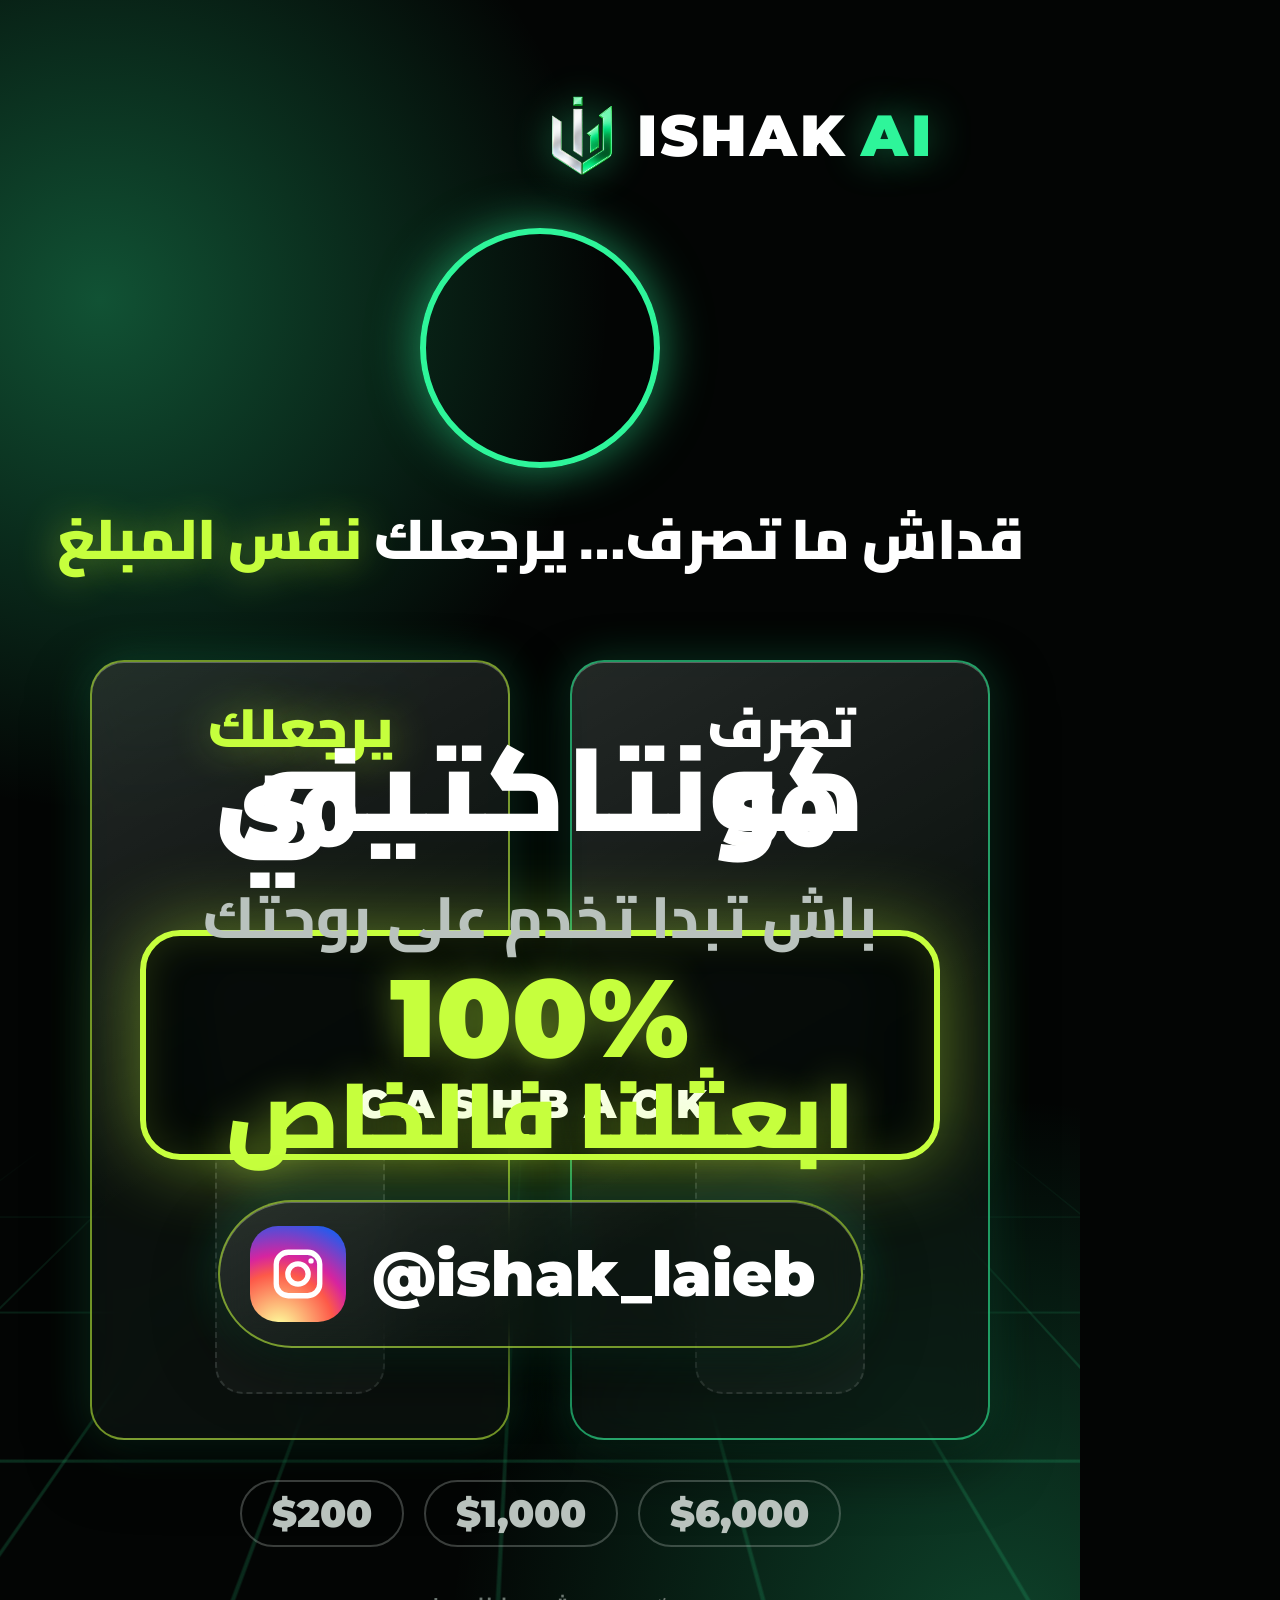
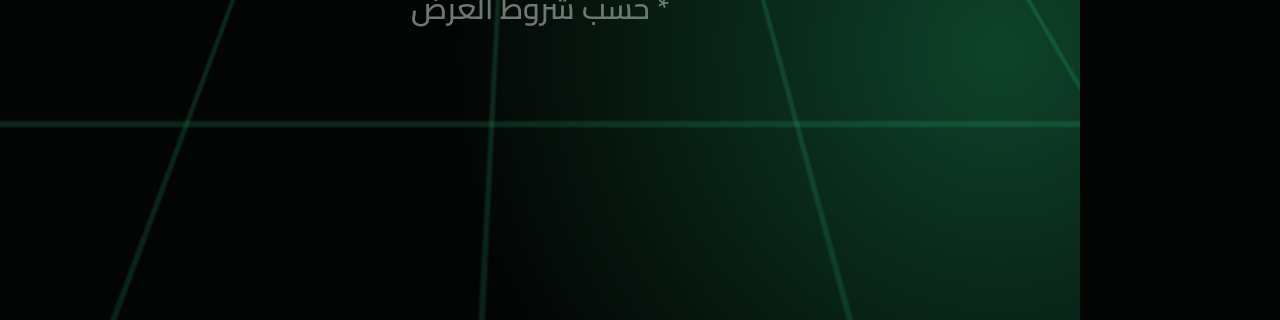
==== jobs/ishak-ai/2026-10-12_cashback-6000/hf/index.html @ b11f8b8c "Add Ishak AI cashback-6000 motion ad v1 (export, composition, cue sheet, v2 asset prompts) Co-Author" ====
<!doctype html>
<html lang="ar">
<head>
<meta charset="utf-8">
<title>Ishak AI · Cashback 6000</title>
<link rel="stylesheet" href="fonts/local.css">
<style>
:root{--ink:#030504;--mint:#2EF59A;--lime:#C6FF3D;--white:#FFFFFF;--silver:#B9C2BD;--dim:#6D7872;
  --limeGlow:0 0 40px rgba(198,255,61,.45);--mintGlow:0 0 40px rgba(46,245,154,.45)}
*{margin:0;padding:0;box-sizing:border-box}
html,body{width:1080px;height:1920px;background:var(--ink);overflow:hidden}
body{font-family:'Cairo',sans-serif;color:var(--white);-webkit-font-smoothing:antialiased}
.abs{position:absolute}
#stage{position:relative;width:1080px;height:1920px;overflow:hidden;background:var(--ink)}
.layer{position:absolute;inset:0}
.en{font-family:'Montserrat',sans-serif;direction:ltr}
.lime{color:var(--lime);text-shadow:var(--limeGlow)}
.mint{color:var(--mint)}

/* camera + grade */
#cam{position:absolute;inset:0;transform-origin:50% 38%;will-change:transform}
#vid{position:absolute;inset:0;width:1080px;height:1920px;object-fit:cover;filter:contrast(1.08) saturate(.9) brightness(.9)}
#tint{background:linear-gradient(180deg,#0b4a2c 0%,#06301d 55%,#031a10 100%);mix-blend-mode:soft-light;opacity:.8}
#tint2{background:#0f6b40;mix-blend-mode:color;opacity:.07}
#vig{background:radial-gradient(ellipse 78% 62% at 50% 40%,rgba(3,5,4,0) 40%,rgba(3,5,4,.55) 75%,rgba(3,5,4,.92) 100%)}
#env{background:radial-gradient(circle at 0% 100%,rgba(46,245,154,.32),rgba(46,245,154,0) 42%),radial-gradient(circle at 100% 92%,rgba(46,245,154,.22),rgba(46,245,154,0) 38%);mix-blend-mode:screen}
#topband{background:linear-gradient(180deg,rgba(3,5,4,.95) 0,rgba(3,5,4,.7) 170px,rgba(3,5,4,0) 400px)}
#botband{background:linear-gradient(0deg,rgba(3,5,4,.9) 0,rgba(3,5,4,.6) 420px,rgba(3,5,4,0) 900px)}
#darken{background:var(--ink);opacity:0}

/* glass */
.glass{background:linear-gradient(150deg,rgba(255,255,255,.13),rgba(255,255,255,.03) 55%),rgba(3,12,8,.62);
  border:2px solid rgba(198,255,61,.55);border-radius:34px;backdrop-filter:blur(18px) saturate(1.2);
  box-shadow:0 24px 60px rgba(0,0,0,.55),inset 0 1px 0 rgba(255,255,255,.28),0 0 46px rgba(46,245,154,.22)}
.glass.mintrim{border-color:rgba(46,245,154,.6)}

/* header lockup */
#hdr{position:absolute;left:540px;top:96px;transform-origin:50% 0;display:flex;align-items:center;gap:18px;direction:ltr}
#hdr img{height:80px;display:block;filter:drop-shadow(0 0 18px rgba(46,245,154,.45))}
.wm{font-family:'Montserrat';font-weight:900;font-size:58px;letter-spacing:.045em;line-height:1;white-space:nowrap}
.wm .ai{margin-left:.26em;color:var(--mint);text-shadow:var(--mintGlow)}
#bloom{width:1100px;height:1100px;left:-10px;top:-120px;background:radial-gradient(circle,rgba(46,245,154,.55),rgba(46,245,154,.12) 35%,rgba(46,245,154,0) 62%);opacity:0;mix-blend-mode:screen}

/* captions */
#caps{position:absolute;left:60px;right:60px;top:1470px;height:180px;direction:rtl;text-align:center}
.chunk{position:absolute;inset:0;display:flex;justify-content:center;align-items:center;flex-wrap:wrap;gap:0 22px}
.w{display:inline-block;font-weight:900;font-size:80px;line-height:1.15;color:#fff;
  text-shadow:0 4px 0 rgba(0,0,0,.35),0 0 30px rgba(0,0,0,.7)}
.w.k{color:var(--lime);text-shadow:0 4px 0 rgba(0,0,0,.35),var(--limeGlow)}

/* hook */
#hook{left:0;right:0;top:1090px;text-align:center}
#hookNum{font-family:'Montserrat';font-weight:900;font-size:230px;line-height:1;color:var(--lime);letter-spacing:-.02em;
  text-shadow:0 0 60px rgba(198,255,61,.5),0 10px 0 rgba(0,0,0,.35);direction:ltr;display:inline-block}
#hookLine{height:10px;width:640px;margin:14px auto 0;border-radius:6px;background:linear-gradient(90deg,rgba(198,255,61,0),var(--lime),rgba(198,255,61,0));box-shadow:var(--limeGlow);transform-origin:50% 50%}
#hookTag{margin-top:20px;font-family:'Montserrat';font-weight:800;font-size:40px;letter-spacing:.32em;color:var(--silver);direction:ltr}
#hookTag b{color:#fff;font-weight:900}

/* S2 account card */
#acct{left:90px;width:900px;top:1120px;height:300px;direction:rtl;display:flex;align-items:center;gap:34px;padding:0 44px}
.ico{width:150px;height:150px;flex:none;border-radius:36px;display:grid;place-items:center;
  background:radial-gradient(circle at 30% 25%,rgba(46,245,154,.5),rgba(46,245,154,.08) 70%),rgba(3,20,12,.8);
  border:2px solid rgba(46,245,154,.7);box-shadow:0 0 40px rgba(46,245,154,.35),inset 0 1px 0 rgba(255,255,255,.3)}
.ico svg{width:84px;height:84px}
#acct .t1{font-weight:900;font-size:58px;line-height:1.1;display:flex;align-items:center;gap:16px}
#acct .t1 .en{font-weight:900;font-size:52px}
.ver{width:52px;height:52px;border-radius:50%;background:var(--mint);display:grid;place-items:center;box-shadow:var(--mintGlow)}
.chips{display:flex;gap:14px;margin-top:22px}
.chip{font-weight:800;font-size:36px;padding:6px 26px;border-radius:999px;border:2px solid rgba(185,194,189,.45);background:rgba(255,255,255,.06);color:#fff;white-space:nowrap}
.chip.on{border-color:var(--lime);color:var(--lime);box-shadow:0 0 26px rgba(198,255,61,.35);background:rgba(198,255,61,.08)}
.chip .en{font-weight:800;font-size:32px}

/* S3 full scene */
#s3{background:var(--ink);overflow:hidden}
#s3 .bl1{width:1200px;height:1200px;left:-500px;top:-300px;background:radial-gradient(circle,rgba(46,245,154,.32),rgba(46,245,154,0) 60%)}
#s3 .bl2{width:1300px;height:1300px;left:350px;top:1000px;background:radial-gradient(circle,rgba(46,245,154,.26),rgba(46,245,154,0) 60%)}
#grid{left:-200px;right:-200px;top:1150px;height:1400px;transform:perspective(700px) rotateX(62deg);transform-origin:50% 0;
  background-image:linear-gradient(rgba(46,245,154,.16) 2px,transparent 2px),linear-gradient(90deg,rgba(46,245,154,.16) 2px,transparent 2px);background-size:120px 120px;
  -webkit-mask-image:linear-gradient(180deg,rgba(0,0,0,.0),#000 25%,rgba(0,0,0,0) 85%)}
#pip{left:420px;top:228px;width:240px;height:240px;border-radius:50%;overflow:hidden;border:6px solid var(--mint);box-shadow:0 0 50px rgba(46,245,154,.55)}
#pip img{position:absolute;width:454px;height:807px;left:-107px;top:-174px;filter:contrast(1.08) saturate(.85) brightness(.92)}
#s3title{left:0;right:0;top:505px;text-align:center;font-weight:900;font-size:56px;white-space:nowrap;direction:rtl;line-height:1.2}
.panel{top:660px;width:420px;height:780px;padding-top:34px;text-align:center;direction:rtl}
#pSpend{left:570px}#pBack{left:90px}
.panel .lab{font-weight:900;font-size:54px;line-height:1.2}
.panel .num{font-family:'Montserrat';font-weight:900;font-size:86px;line-height:1.15;direction:ltr;margin-top:6px}
.barwrap{position:absolute;left:50%;bottom:44px;width:170px;height:420px;margin-left:-85px;border-radius:28px;background:rgba(255,255,255,.04);border:2px dashed rgba(185,194,189,.18)}
.bar{position:absolute;left:0;right:0;bottom:0;border-radius:26px}
#bSpend{background:linear-gradient(0deg,#6f7a74,#e8eeea);box-shadow:0 0 30px rgba(255,255,255,.18)}
#bBack{background:linear-gradient(0deg,#16b874,var(--mint) 45%,var(--lime));box-shadow:0 0 50px rgba(46,245,154,.6)}
#eq{left:485px;top:990px;width:110px;height:110px;border-radius:50%;display:grid;place-items:center;font-family:'Montserrat';font-weight:900;font-size:70px;color:var(--lime);text-shadow:var(--limeGlow);padding-bottom:8px}
#steps{left:0;right:0;top:1480px;display:flex;justify-content:center;gap:20px;direction:ltr}
.st{font-family:'Montserrat';font-weight:800;font-size:38px;padding:8px 30px;border-radius:999px;border:2px solid rgba(185,194,189,.3);color:var(--silver)}
.st.done{border-color:rgba(46,245,154,.6);color:var(--mint)}
.st.on{border-color:var(--lime);color:var(--lime);box-shadow:0 0 26px rgba(198,255,61,.35)}
#fine{left:0;right:0;top:1580px;text-align:center;color:var(--dim);font-weight:600;font-size:30px;direction:rtl}
#stamp{left:140px;width:800px;top:930px;height:230px;border-radius:40px;display:grid;place-items:center;border:6px solid var(--lime);
  background:rgba(3,8,5,.82);box-shadow:0 0 80px rgba(198,255,61,.45),inset 0 0 40px rgba(198,255,61,.15);backdrop-filter:blur(10px)}
#stamp .a{font-family:'Montserrat';font-weight:900;font-size:110px;line-height:1;color:var(--lime);text-shadow:var(--limeGlow);direction:ltr}
#stamp .b{font-family:'Montserrat';font-weight:800;font-size:40px;letter-spacing:.38em;color:#fff;margin-top:6px;direction:ltr}

/* S4 card + timer */
#c3d{left:0;right:0;top:1000px;height:470px;perspective:1500px}
#vcard{position:absolute;left:240px;top:40px;width:600px;height:378px;border-radius:32px;transform-style:preserve-3d;overflow:hidden;
  background:radial-gradient(circle at 85% 10%,rgba(46,245,154,.55),rgba(46,245,154,0) 45%),linear-gradient(135deg,#0d2a1c 0%,#06120c 55%,#0a1f15 100%);
  border:2px solid rgba(46,245,154,.75);box-shadow:0 40px 80px rgba(0,0,0,.6),0 0 60px rgba(46,245,154,.35)}
#vcard .sheen{position:absolute;top:-50%;width:200px;height:200%;background:linear-gradient(90deg,rgba(255,255,255,0),rgba(198,255,61,.28),rgba(255,255,255,0));transform:rotate(20deg)}
#vcard .chipx{position:absolute;left:52px;top:130px;width:92px;height:70px;border-radius:14px;background:linear-gradient(135deg,#f2f5f3,#9aa59f 50%,#e3e8e5);box-shadow:inset 0 0 0 2px rgba(0,0,0,.2)}
#vcard .chipx:after{content:'';position:absolute;inset:16px 12px;border:2px solid rgba(0,0,0,.25);border-radius:6px}
#vcard .brand{position:absolute;right:46px;top:34px;font-family:'Montserrat';font-weight:900;font-style:italic;font-size:70px;color:#fff;letter-spacing:.02em}
#vcard .nfc{position:absolute;left:166px;top:136px}
#vcard .nums{position:absolute;left:52px;top:236px;font-family:'Montserrat';font-weight:700;font-size:40px;letter-spacing:.12em;color:#e9efec;direction:ltr}
#vcard .nm{position:absolute;left:52px;bottom:34px;font-family:'Montserrat';font-weight:700;font-size:26px;letter-spacing:.2em;color:var(--silver)}
#vcard .mk{position:absolute;right:46px;bottom:28px;font-family:'Montserrat';font-weight:900;font-size:30px;color:var(--mint);letter-spacing:.06em}
#timer{left:120px;top:1060px;width:300px;height:330px;text-align:center}
#timer .lab{font-weight:900;font-size:44px;color:var(--silver);line-height:1}
#timer .ring{position:relative;width:250px;height:250px;margin:16px auto 0}
#timer svg{position:absolute;inset:0}
#timer .val{position:absolute;inset:0;display:grid;place-items:center;font-family:'Montserrat';font-weight:900;font-size:86px;color:#fff;direction:ltr}
#timer .val small{font-size:50px;color:var(--lime)}

/* S5 */
#pill{left:0;right:0;top:1150px;display:flex;justify-content:center}
#pill .glass{display:flex;align-items:center;gap:26px;padding:22px 40px 22px 26px;direction:rtl}
#pill .ico{width:120px;height:120px;border-radius:30px}
#pill .ico svg{width:66px;height:66px}
#pill .tx{font-weight:900;font-size:54px;line-height:1.1}
#pill .tg{font-weight:900;font-size:34px;color:var(--ink);background:var(--lime);border-radius:999px;padding:2px 22px;box-shadow:var(--limeGlow);margin-top:8px;display:inline-block}
#shield{left:90px;width:900px;top:1110px;height:320px;direction:rtl;display:flex;align-items:center;gap:40px;padding:0 50px}
#shield svg{flex:none}
#shield .t1{font-weight:900;font-size:60px;line-height:1.15}
#shield .t2{display:flex;align-items:baseline;gap:14px;margin-top:4px}
#shield .n{font-family:'Montserrat';font-weight:900;font-size:110px;line-height:1;color:#fff}
#shield .u{font-weight:900;font-size:50px;color:var(--silver)}

/* S6 */
#s6{left:0;right:0;top:1150px;text-align:center;direction:rtl}
#s6 .l1{font-weight:900;font-size:120px;line-height:1.1;display:block;text-shadow:0 6px 0 rgba(0,0,0,.4),0 0 40px rgba(0,0,0,.6)}
#s6 .l2{font-weight:900;font-size:168px;line-height:1.05;display:block}
#s6 span span{display:inline-block}

/* S7 CTA */
#cta1{left:0;right:0;top:720px;text-align:center;direction:rtl}
#cta1 .big{font-weight:900;font-size:118px;line-height:1.15;display:block}
#cta1 .sm{font-weight:800;font-size:58px;color:var(--silver);display:block;margin-top:6px}
#cta1 .sm span{display:inline-block;margin:0 8px}
#cta2{left:0;right:0;top:1060px;text-align:center;direction:rtl}
#cta2 .say{font-weight:900;font-size:92px;line-height:1.2}
#igbtn{display:inline-flex;align-items:center;gap:26px;padding:24px 46px 24px 30px;margin-top:30px;direction:ltr;border-radius:999px}
#igbtn .h{font-family:'Montserrat';font-weight:800;font-size:62px;color:#fff}
.ig{width:96px;height:96px;border-radius:28px;display:grid;place-items:center;
  background:radial-gradient(circle at 30% 107%,#fdf497 0%,#fdf497 5%,#fd5949 45%,#d6249f 60%,#285AEB 90%)}

/* fx */
#flash{background:radial-gradient(circle at 50% 45%,rgba(198,255,61,.9),rgba(46,245,154,.5) 40%,rgba(46,245,154,0) 75%);mix-blend-mode:screen;opacity:0}
#leak{left:-600px;top:-200px;width:520px;height:2400px;background:linear-gradient(90deg,rgba(46,245,154,0),rgba(46,245,154,.55),rgba(198,255,61,.35),rgba(46,245,154,0));
  transform:rotate(18deg);mix-blend-mode:screen;opacity:0;filter:blur(30px)}
.hide{visibility:hidden}
</style>
</head>
<body>
<div id="stage">
  <div id="cam">
    <img id="vid" src="vf/0001.jpg">
    <div class="layer" id="tint"></div>
    <div class="layer" id="tint2"></div>
    <div class="layer" id="env"></div>
    <div class="layer" id="vig"></div>
  </div>
  <div class="layer" id="topband"></div>
  <div class="layer" id="botband"></div>

  <!-- S1 hook -->
  <div class="abs" id="hook">
    <div id="hookNum">$0</div>
    <div id="hookLine"></div>
    <div id="hookTag"><b>TIKTOK ADS</b> · CASHBACK</div>
  </div>

  <!-- S2 account card -->
  <div class="abs glass" id="acct">
    <div class="ico"><svg viewBox="0 0 24 24" fill="none" stroke="#C6FF3D" stroke-width="1.8" stroke-linecap="round" stroke-linejoin="round"><rect x="3" y="6" width="18" height="14" rx="3"/><path d="M8 6V4.5A1.5 1.5 0 0 1 9.5 3h5A1.5 1.5 0 0 1 16 4.5V6"/><path d="M3 12h18"/><path d="M11 12v2h2v-2"/></svg></div>
    <div>
      <div class="t1"><span>حساب</span><span class="en">TikTok Ads</span><span class="ver" id="ver"><svg width="32" height="32" viewBox="0 0 24 24" fill="none" stroke="#030504" stroke-width="3.4" stroke-linecap="round" stroke-linejoin="round"><path d="M5 12.5l4.5 4.5L19 7.5"/></svg></span></div>
      <div class="chips">
        <span class="chip" id="cA"><span class="en">Agency</span></span>
        <span class="chip" id="cB">بالمديونية</span>
        <span class="chip" id="cC"><span class="en">Cashback</span></span>
      </div>
    </div>
  </div>

  <!-- S4 visa + timer -->
  <div class="abs" id="c3d"><div id="vcard">
    <div class="sheen"></div><div class="brand">VISA</div><div class="chipx"></div>
    <svg class="nfc" width="44" height="58" viewBox="0 0 24 32" fill="none" stroke="#e9efec" stroke-width="2.2" stroke-linecap="round"><path d="M4 10c3 3.5 3 8.5 0 12"/><path d="M9 7c4.5 5 4.5 13 0 18"/><path d="M14 4c6 7 6 17 0 24"/></svg>
    <div class="nums">•••• •••• •••• 2026</div><div class="nm">YOUR NAME</div><div class="mk">24H</div>
  </div></div>
  <div class="abs" id="timer">
    <div class="lab">أقل من</div>
    <div class="ring">
      <svg viewBox="0 0 250 250"><circle cx="125" cy="125" r="108" fill="rgba(3,12,8,.7)" stroke="rgba(185,194,189,.18)" stroke-width="16"/>
      <circle id="arc" cx="125" cy="125" r="108" fill="none" stroke="#C6FF3D" stroke-width="16" stroke-linecap="round" transform="rotate(-90 125 125)" stroke-dasharray="678.6" stroke-dashoffset="678.6" style="filter:drop-shadow(0 0 12px rgba(198,255,61,.7))"/></svg>
      <div class="val"><span id="tval">0<small>h</small></span></div>
    </div>
  </div>

  <!-- S5 -->
  <div class="abs" id="pill"><div class="glass mintrim">
    <div class="ico"><svg viewBox="0 0 24 24" fill="none" stroke="#C6FF3D" stroke-width="1.8" stroke-linecap="round" stroke-linejoin="round"><path d="M4 14v-2a8 8 0 0 1 16 0v2"/><rect x="3" y="13.5" width="4" height="6.5" rx="1.6"/><rect x="17" y="13.5" width="4" height="6.5" rx="1.6"/><path d="M19 20c0 1.2-2 2-5 2"/></svg></div>
    <div><div class="tx">متابعة حتى أول حملة</div><span class="tg">مجاناً</span></div>
  </div></div>
  <div class="abs glass" id="shield">
    <svg width="210" height="240" viewBox="0 0 210 240"><defs><linearGradient id="sg" x1="0" y1="0" x2="1" y2="1"><stop offset="0" stop-color="#2EF59A" stop-opacity=".55"/><stop offset="1" stop-color="#062a18" stop-opacity=".9"/></linearGradient></defs>
      <path d="M105 10 L190 42 V118 C190 172 152 210 105 230 C58 210 20 172 20 118 V42 Z" fill="url(#sg)" stroke="#2EF59A" stroke-width="6" style="filter:drop-shadow(0 0 18px rgba(46,245,154,.7))"/>
      <path id="chk" d="M65 122 L95 152 L148 96" fill="none" stroke="#C6FF3D" stroke-width="16" stroke-linecap="round" stroke-linejoin="round" stroke-dasharray="130" stroke-dashoffset="130" style="filter:drop-shadow(0 0 10px rgba(198,255,61,.8))"/></svg>
    <div><div class="t1 lime">الضمان الذهبي</div><div class="t2"><span class="n en" id="mon">0</span><span class="u">شهر · سنة كاملة</span></div></div>
  </div>

  <!-- S6 -->
  <div class="abs" id="s6"><span class="l1"><span id="s6a">ما</span> <span id="s6b">عندك</span></span><span class="l2 lime"><span id="s6c">وين</span> <span id="s6d">تهرب</span></span></div>

  <!-- captions -->
  <div id="caps"></div>

  <!-- S3 full motion scene -->
  <div class="layer" id="s3">
    <div class="abs bl1"></div><div class="abs bl2"></div>
    <div class="abs" id="grid"></div>
    <div class="abs" id="pip"><img id="pipimg" src="vf/0001.jpg"></div>
    <div class="abs" id="s3title">قداش ما تصرف… يرجعلك <span class="lime">نفس المبلغ</span></div>
    <div class="abs glass mintrim panel" id="pSpend"><div class="lab">تصرف</div><div class="num" id="nSpend">$0</div><div class="barwrap"><div class="bar" id="bSpend"></div></div></div>
    <div class="abs glass panel" id="pBack"><div class="lab lime">يرجعلك</div><div class="num" id="nBack">$0</div><div class="barwrap"><div class="bar" id="bBack"></div></div></div>
    <div class="abs glass" id="eq">=</div>
    <div class="abs" id="steps"><span class="st" id="st0">$200</span><span class="st" id="st1">$1,000</span><span class="st" id="st2">$6,000</span></div>
    <div class="abs" id="fine">* حسب شروط العرض</div>
    <div class="abs" id="stamp"><div style="text-align:center"><div class="a">100%</div><div class="b">CASHBACK</div></div></div>
  </div>

  <!-- S7 CTA -->
  <div class="layer" id="darken"></div>
  <div class="abs" id="bloom"></div>
  <div class="abs" id="cta1"><span class="big" id="ctaBig">كونتاكتيني</span><span class="sm"><span id="cw0">باش</span><span id="cw1">تبدا</span><span id="cw2">تخدم</span><span id="cw3">على</span><span id="cw4">روحتك</span></span></div>
  <div class="abs" id="cta2"><div class="say lime" id="say">ابعثلنا فالخاص</div>
    <div class="glass" id="igbtn"><div class="ig"><svg width="58" height="58" viewBox="0 0 24 24" fill="none" stroke="#fff" stroke-width="2.2"><rect x="3" y="3" width="18" height="18" rx="5"/><circle cx="12" cy="12" r="4.2"/><circle cx="17.4" cy="6.6" r="1.1" fill="#fff" stroke="none"/></svg></div><span class="h">@ishak_laieb</span></div>
  </div>

  <!-- header lockup (brand carrier) -->
  <div id="hdr"><img src="assets/logo.png"><div class="wm"><span>ISHAK</span><span class="ai">AI</span></div></div>

  <div class="abs" id="leak"></div>
  <div class="layer" id="flash"></div>
</div>

<script>
const FPS=30, VFRAMES=813, VEND=VFRAMES/FPS;
const WORDS=__WORDS__; // [text,start,end]
const $=id=>document.getElementById(id);
const cl=(x,a=0,b=1)=>Math.min(b,Math.max(a,x));
const p=(t,a,b)=>cl((t-a)/(b-a));
const lerp=(a,b,x)=>a+(b-a)*x;
const eo=x=>1-Math.pow(1-x,3);
const eo5=x=>1-Math.pow(1-x,5);
const eio=x=>x<.5?4*x*x*x:1-Math.pow(-2*x+2,3)/2;
const eback=x=>{const c1=1.9,c3=c1+1;return 1+c3*Math.pow(x-1,3)+c1*Math.pow(x-1,2)};
const bump=(t,a,k=7)=>{const x=t-a;return x<0?0:Math.exp(-x*k)*(1-Math.exp(-x*45))};
const fmt=n=>'$'+Math.round(n).toLocaleString('en-US');

function set(el,o,tf='',blur=0){
  el.style.opacity=o.toFixed(4);
  el.style.transform=tf;
  el.style.filter=blur>0.1?`blur(${blur.toFixed(2)}px)`:'';
  el.style.visibility=o<=0.002?'hidden':'visible';
}
// standard pop-in / out envelope
function popEl(el,t,a,b,{di=.32,dout=.22,dy=70,base=''}={}){
  const i=p(t,a,a+di), o=1-p(t,b-dout,b);
  if(t<a||t>b){set(el,0);return 0}
  const s=(.82+.18*eback(i))*(1+.08*(1-o));
  set(el,eo(i)*o,`${base} translateY(${(1-eo(i))*dy - (1-o)*30}px) scale(${s})`,(1-eo(i))*14+(1-o)*12);
  return i;
}

/* ---------- captions ---------- */
const CHUNKS=[[0,3,[]],[4,8,[6,7,8]],[9,11,[11]],[12,15,[15]],[16,17,[17]],[18,20,[19,20]],
  [44,47,[]],[48,49,[48,49]],[50,53,[]],[54,59,[57,58,59]],[60,63,[63]],[64,65,[65]],[66,68,[67,68]]];
const HIDE=[[8.38,15.34],[24.08,99]];
const capEls=[];
(function buildCaps(){
  const caps=$('caps');
  CHUNKS.forEach(([a,b,keys],ci)=>{
    const d=document.createElement('div');d.className='chunk';
    const ws=[];
    for(let i=a;i<=b;i++){
      const s=document.createElement('span');
      s.className='w'+(keys.includes(i)?' k':'');
      s.textContent=WORDS[i][0].replace(/[.،,]/g,'');
      d.appendChild(s);ws.push([s,WORDS[i][1]]);
    }
    caps.appendChild(d);
    const start=WORDS[a][1]-.05;
    const next=CHUNKS[ci+1]?WORDS[CHUNKS[ci+1][0]][1]-.05:99;
    const end=Math.min(next,WORDS[b][2]+.6);
    capEls.push({d,ws,start,end});
  });
})();
function renderCaps(t){
  const hidden=HIDE.some(([a,b])=>t>=a&&t<b);
  capEls.forEach(c=>{
    if(hidden||t<c.start||t>=c.end){c.d.style.visibility='hidden';return}
    c.d.style.visibility='visible';
    c.ws.forEach(([s,ws])=>{
      const i=p(t,ws-.04,ws+.14);
      if(i<=0){s.style.opacity=0;return}
      const sc=.55+.45*eback(i);
      s.style.opacity=eo(i);
      s.style.transform=`translateY(${(1-eo(i))*26}px) scale(${sc})`;
    });
  });
}

/* ---------- camera ---------- */
function camState(t){
  let s=1, x=0, y=0;
  if(t<3.30)      s=1.12+.05*p(t,0,3.3)+.06*bump(t,1.06)+.03*bump(t,2.4);
  else if(t<8.46) s=1.0+.05*p(t,3.3,8.46)+.04*bump(t,6.44)+.03*bump(t,7.74);
  else if(t<15.36)s=1.06;
  else if(t<19.8) s=1.17+.04*p(t,15.36,19.8)+.04*bump(t,16.12);
  else if(t<24.14)s=1.02+.04*p(t,19.8,24.14)+.03*bump(t,21.46);
  else if(t<25.26){s=1.36+.05*p(t,24.14,25.26)+.06*bump(t,24.84,9);
    const a=14*(Math.exp(-(t-24.14)*7)+ (t>24.84?Math.exp(-(t-24.84)*7):0));
    x=a*Math.sin(t*93); y=a*Math.cos(t*71);}
  else s=1.06+.03*p(t,25.26,28.9);
  return {s,x,y};
}

/* ---------- main render ---------- */
let lastSrc='';
async function render(t){
  // video frame
  const f=Math.min(VFRAMES,Math.floor(t*FPS+1e-6)+1);
  const src='vf/'+String(f).padStart(4,'0')+'.jpg';
  if(src!==lastSrc){
    lastSrc=src;
    const v=$('vid'),pv=$('pipimg');
    v.src=src;pv.src=src;
    await Promise.all([v.decode(),pv.decode()]);
  }
  const c=camState(t);
  const ctaBlur=14*eo(p(t,25.2,25.7));
  $('cam').style.transform=`translate(${c.x}px,${c.y}px) scale(${c.s})`;
  $('cam').style.filter=ctaBlur>.1?`blur(${ctaBlur}px)`:'';
  // S6 extra darkness
  $('vig').style.opacity=1;
  $('botband').style.opacity=(t>24.1&&t<25.3)?1:.95;

  /* S1 hook */
  {
    const el=$('hook');
    const i=p(t,0,.22), o=1-p(t,3.05,3.28);
    if(t>3.28){set(el,0)}else{
      const sc=(.7+.3*eback(i))*(1+.22*bump(t,1.06,8))*(1+.1*(1-o));
      set(el,eo(i)*o,`scale(${sc})`,(1-o)*16);
      const n=6000*eo5(p(t,.12,1.06));
      $('hookNum').textContent=fmt(n);
      $('hookLine').style.transform=`scaleX(${eo(p(t,1.18,1.6))})`;
      const ti=p(t,2.4,2.7);
      $('hookTag').style.opacity=eo(ti);
      $('hookTag').style.transform=`translateY(${(1-eo(ti))*30}px)`;
      $('hookTag').style.letterSpacing=(0.6-0.28*eo(ti))+'em';
    }
  }

  /* S2 account card */
  {
    const el=$('acct');
    popEl(el,t,4.08,8.34,{dy:120});
    const v=eback(p(t,4.4,4.65));
    $('ver').style.transform=`scale(${v})`;$('ver').style.opacity=cl(v);
    [['cA',5.44],['cB',6.44],['cC',7.74]].forEach(([id,a])=>{
      const e=$(id),i=p(t,a-.04,a+.24);
      e.style.opacity=.0+eo(i);
      e.style.transform=`translateY(${(1-eo(i))*24}px) scale(${.7+.3*eback(i)})`;
      e.classList.toggle('on',t>=a&&t<(a+1.0)||(id==='cB'&&t>=a));
    });
  }

  /* S3 scene */
  {
    const el=$('s3');
    if(t<8.34||t>15.56){el.style.display='none'}else{
      el.style.display='block';
      const ri=eio(p(t,8.34,8.72)), ro=eio(p(t,15.22,15.52));
      let cx=540,cy=700,r=lerp(0,1500,ri);
      if(t>15.22){cx=540;cy=348;r=lerp(1500,0,ro)}
      el.style.clipPath=`circle(${r}px at ${cx}px ${cy}px)`;
      $('grid').style.backgroundPosition=`0 ${(t*90)%120}px`;
      popEl($('pip'),t,8.46,99,{dy:-30});
      popEl($('s3title'),t,8.5,99,{dy:40});
      popEl($('pSpend'),t,8.6,99,{dy:120});
      popEl($('pBack'),t,8.72,99,{dy:120});
      popEl($('eq'),t,8.85,99,{dy:0});
      // values
      let sp=0,bk=0;
      if(t<10.44) sp=200*eo5(p(t,8.74,9.32)); else if(t<12.42) sp=lerp(200,1000,eo5(p(t,10.44,11.2))); else sp=lerp(1000,6000,eio(p(t,12.6,13.75)));
      if(t<11.48) bk=200*eo5(p(t,9.6,10.2)); else if(t<13.98) bk=lerp(200,1000,eo5(p(t,11.48,12.1))); else bk=lerp(1000,6000,eio(p(t,13.98,15.05)));
      $('nSpend').textContent=fmt(sp);$('nBack').textContent=fmt(bk);
      const h=v=>v<=0?0:(v<200?70*v/200:70+330*Math.log(v/200)/Math.log(30));
      $('bSpend').style.height=h(sp)+'px';$('bBack').style.height=h(bk)+'px';
      const pul=Math.max(bump(t,9.6,6),bump(t,11.48,6),bump(t,13.98,6),bump(t,15.0,5));
      $('nBack').style.transform=`scale(${1+.18*pul})`;
      $('nBack').style.color=pul>.25?'var(--lime)':'#fff';
      $('nBack').style.textShadow=pul>.25?'var(--limeGlow)':'none';
      $('eq').style.boxShadow=`0 0 ${30+70*pul}px rgba(198,255,61,${.25+.5*pul})`;
      const stepI=t<10.44?0:t<12.42?1:2;
      [0,1,2].forEach(k=>{const e=$('st'+k);e.className='st'+(k<stepI?' done':k===stepI?' on':'');
        const i=p(t,8.9+k*.08,9.2+k*.08);e.style.opacity=eo(i);e.style.transform=`translateY(${(1-eo(i))*30}px)`});
      popEl($('fine'),t,9.0,99,{dy:10});
      // finale stamp
      const si=p(t,14.88,15.08);
      if(t<14.88){set($('stamp'),0)}else{
        set($('stamp'),eo(si),`rotate(${lerp(-18,-5,eo(si))}deg) scale(${lerp(2.4,1,eo5(si))})`,(1-si)*10);
      }
    }
  }

  /* S4 card + timer */
  {
    const wrap=$('c3d'), card=$('vcard');
    const a=16.08, b=19.72;
    if(t<a||t>b){set(wrap,0)}else{
      const i=p(t,a,a+.55), o=1-p(t,b-.22,b);
      const mv=eio(p(t,18.0,18.4));
      const ry=lerp(105,0,eback(i))+(-12+Math.sin(t*1.6)*7)*eo(i);
      const rx=8+Math.sin(t*1.2+1)*4;
      set(wrap,cl(i*4)*o,`translateX(${mv*170}px) translateY(${(1-eo(i))*140 - mv*20}px) scale(${(1-.28*mv)*(1+.08*(1-o))})`,(1-o)*12);
      card.style.transform=`rotateY(${ry}deg) rotateX(${rx}deg)`;
      card.querySelector('.sheen').style.left=(lerp(-300,900,((t-a)*0.55)%1.4/1.4))+'px';
    }
    const ti=popEl($('timer'),t,18.12,19.72,{dy:80});
    const arc=eio(p(t,18.24,19.3));
    $('arc').setAttribute('stroke-dashoffset',(678.6*(1-arc)).toFixed(1));
    $('tval').innerHTML=Math.round(24*eo(p(t,18.62,19.34)))+'<small>h</small>';
  }

  /* S5 */
  popEl($('pill'),t,20.2,21.4,{dy:110});
  {
    popEl($('shield'),t,21.42,24.08,{dy:120});
    $('chk').setAttribute('stroke-dashoffset',(130*(1-eo(p(t,21.7,22.1)))).toFixed(1));
    $('mon').textContent=Math.round(12*eo(p(t,23.1,23.65)));
    $('mon').style.color=t>23.6?'var(--lime)':'#fff';
    $('mon').style.textShadow=t>23.6?'var(--limeGlow)':'none';
  }

  /* S6 */
  {
    const el=$('s6');
    if(t<24.1||t>25.3){set(el,0)}else{
      const o=1-p(t,25.1,25.3);
      set(el,o,`scale(${1+.25*(1-o)})`,(1-o)*16);
      [['s6a',24.14],['s6b',24.28],['s6c',24.68],['s6d',24.84]].forEach(([id,a])=>{
        const e=$(id),i=p(t,a-.03,a+.15);
        e.style.opacity=eo(i);e.style.transform=`scale(${lerp(1.9,1,eo5(i))})`;
      });
    }
  }

  /* S7 CTA + header */
  {
    const d=eo(p(t,25.2,25.62));
    $('darken').style.opacity=(.84*d).toFixed(3);
    const tr=eio(p(t,25.26,25.95));
    const hs=lerp(.8,1.7,tr), hy=lerp(0,230,tr);
    $('hdr').style.transform=`translateX(-50%) translateY(${hy}px) scale(${hs})`;
    $('hdr').style.opacity=1;
    const bl=eo(p(t,25.3,25.9))*(1-.25*p(t,26.2,27));
    $('bloom').style.opacity=bl.toFixed(3);
    $('bloom').style.transform=`scale(${.6+.4*eo(p(t,25.3,26.1))})`;
    // shift CTA block below the travelled logo
    const big=$('ctaBig'), bi=p(t,25.26,25.5);
    if(t<25.2){set($('cta1'),0)}else{
      set($('cta1'),1,'');
      big.style.opacity=eo(bi);big.style.transform=`scale(${lerp(1.6,1,eo5(bi))})`;big.style.filter=bi<1?`blur(${(1-bi)*10}px)`:'';
      [25.92,26.06,26.3,26.58,26.76].forEach((a,k)=>{const e=$('cw'+k),i=p(t,a-.04,a+.16);e.style.opacity=eo(i);e.style.transform=`translateY(${(1-eo(i))*24}px)`;});
    }
    if(t<26.25){set($('cta2'),0)}else{
      const i=p(t,26.25,26.6), j=p(t,26.55,26.95);
      set($('cta2'),1,'');
      $('say').style.opacity=eo(i);$('say').style.transform=`scale(${.7+.3*eback(i)})`;
      const pulse=1+.035*Math.sin((t-27)*5)*p(t,27.2,27.6);
      $('igbtn').style.opacity=eo(j);$('igbtn').style.transform=`translateY(${(1-eo(j))*60}px) scale(${(.85+.15*eback(j))*pulse})`;
      $('igbtn').style.boxShadow=`0 24px 60px rgba(0,0,0,.55),0 0 ${40+30*Math.max(0,Math.sin((t-27)*5))*p(t,27.2,27.6)}px rgba(198,255,61,.4)`;
    }
  }

  /* fx: flash + light leak */
  {
    const fl=Math.max(.55*bump(t,1.06,10),.45*bump(t,8.38,8),.5*bump(t,14.9,8),.4*bump(t,24.84,10),.35*bump(t,25.3,6),.25*bump(t,0,10));
    $('flash').style.opacity=fl.toFixed(3);
    const leaks=[3.28,15.3,19.74,21.38];
    let lo=0,lx=-700;
    for(const a of leaks){const q=p(t,a-.1,a+.4);if(q>0&&q<1){lo=Math.sin(q*Math.PI);lx=lerp(-700,1300,eio(q))}}
    $('leak').style.opacity=lo.toFixed(3);$('leak').style.left=lx+'px';
  }
  renderCaps(t);
}
window.render=render;
window.ready=document.fonts.ready.then(()=>render(0));
</script>
</body>
</html>
---- jobs/ishak-ai/2026-10-12_cashback-6000/hf/fonts/local.css ----
/* arabic */
@font-face {
  font-family: 'Cairo';
  font-style: normal;
  font-weight: 600;
  src: url(f0.woff2) format('woff2');
  unicode-range: U+0600-06FF, U+0750-077F, U+0870-0891, U+0897-08E1, U+08E3-08FF, U+200C-200E, U+2010-2011, U+204F, U+2E41, U+FB50-FDFF, U+FE70-FE74, U+FE76-FEFC, U+102E0-102FB, U+10E60-10E7E, U+10EC2-10EC7, U+10EC9-10EEE, U+10EF0-10EFF, U+1EE00-1EE03, U+1EE05-1EE1F, U+1EE21-1EE22, U+1EE24, U+1EE27, U+1EE29-1EE32, U+1EE34-1EE37, U+1EE39, U+1EE3B, U+1EE42, U+1EE47, U+1EE49, U+1EE4B, U+1EE4D-1EE4F, U+1EE51-1EE52, U+1EE54, U+1EE57, U+1EE59, U+1EE5B, U+1EE5D, U+1EE5F, U+1EE61-1EE62, U+1EE64, U+1EE67-1EE6A, U+1EE6C-1EE72, U+1EE74-1EE77, U+1EE79-1EE7C, U+1EE7E, U+1EE80-1EE89, U+1EE8B-1EE9B, U+1EEA1-1EEA3, U+1EEA5-1EEA9, U+1EEAB-1EEBB, U+1EEF0-1EEF1;
}
/* latin-ext */
@font-face {
  font-family: 'Cairo';
  font-style: normal;
  font-weight: 600;
  src: url(f2.woff2) format('woff2');
  unicode-range: U+0100-02BA, U+02BD-02C5, U+02C7-02CC, U+02CE-02D7, U+02DD-02FF, U+0304, U+0308, U+0329, U+1D00-1DBF, U+1E00-1E9F, U+1EF2-1EFF, U+2020, U+20A0-20AB, U+20AD-20C4, U+2113, U+2C60-2C7F, U+A720-A7FF;
}
/* latin */
@font-face {
  font-family: 'Cairo';
  font-style: normal;
  font-weight: 600;
  src: url(f1.woff2) format('woff2');
  unicode-range: U+0000-00FF, U+0131, U+0152-0153, U+02BB-02BC, U+02C6, U+02DA, U+02DC, U+0304, U+0308, U+0329, U+2000-206F, U+20AC, U+2122, U+2191, U+2193, U+2212, U+2215, U+FEFF, U+FFFD;
}
/* arabic */
@font-face {
  font-family: 'Cairo';
  font-style: normal;
  font-weight: 800;
  src: url(f0.woff2) format('woff2');
  unicode-range: U+0600-06FF, U+0750-077F, U+0870-0891, U+0897-08E1, U+08E3-08FF, U+200C-200E, U+2010-2011, U+204F, U+2E41, U+FB50-FDFF, U+FE70-FE74, U+FE76-FEFC, U+102E0-102FB, U+10E60-10E7E, U+10EC2-10EC7, U+10EC9-10EEE, U+10EF0-10EFF, U+1EE00-1EE03, U+1EE05-1EE1F, U+1EE21-1EE22, U+1EE24, U+1EE27, U+1EE29-1EE32, U+1EE34-1EE37, U+1EE39, U+1EE3B, U+1EE42, U+1EE47, U+1EE49, U+1EE4B, U+1EE4D-1EE4F, U+1EE51-1EE52, U+1EE54, U+1EE57, U+1EE59, U+1EE5B, U+1EE5D, U+1EE5F, U+1EE61-1EE62, U+1EE64, U+1EE67-1EE6A, U+1EE6C-1EE72, U+1EE74-1EE77, U+1EE79-1EE7C, U+1EE7E, U+1EE80-1EE89, U+1EE8B-1EE9B, U+1EEA1-1EEA3, U+1EEA5-1EEA9, U+1EEAB-1EEBB, U+1EEF0-1EEF1;
}
/* latin-ext */
@font-face {
  font-family: 'Cairo';
  font-style: normal;
  font-weight: 800;
  src: url(f2.woff2) format('woff2');
  unicode-range: U+0100-02BA, U+02BD-02C5, U+02C7-02CC, U+02CE-02D7, U+02DD-02FF, U+0304, U+0308, U+0329, U+1D00-1DBF, U+1E00-1E9F, U+1EF2-1EFF, U+2020, U+20A0-20AB, U+20AD-20C4, U+2113, U+2C60-2C7F, U+A720-A7FF;
}
/* latin */
@font-face {
  font-family: 'Cairo';
  font-style: normal;
  font-weight: 800;
  src: url(f1.woff2) format('woff2');
  unicode-range: U+0000-00FF, U+0131, U+0152-0153, U+02BB-02BC, U+02C6, U+02DA, U+02DC, U+0304, U+0308, U+0329, U+2000-206F, U+20AC, U+2122, U+2191, U+2193, U+2212, U+2215, U+FEFF, U+FFFD;
}
/* arabic */
@font-face {
  font-family: 'Cairo';
  font-style: normal;
  font-weight: 900;
  src: url(f0.woff2) format('woff2');
  unicode-range: U+0600-06FF, U+0750-077F, U+0870-0891, U+0897-08E1, U+08E3-08FF, U+200C-200E, U+2010-2011, U+204F, U+2E41, U+FB50-FDFF, U+FE70-FE74, U+FE76-FEFC, U+102E0-102FB, U+10E60-10E7E, U+10EC2-10EC7, U+10EC9-10EEE, U+10EF0-10EFF, U+1EE00-1EE03, U+1EE05-1EE1F, U+1EE21-1EE22, U+1EE24, U+1EE27, U+1EE29-1EE32, U+1EE34-1EE37, U+1EE39, U+1EE3B, U+1EE42, U+1EE47, U+1EE49, U+1EE4B, U+1EE4D-1EE4F, U+1EE51-1EE52, U+1EE54, U+1EE57, U+1EE59, U+1EE5B, U+1EE5D, U+1EE5F, U+1EE61-1EE62, U+1EE64, U+1EE67-1EE6A, U+1EE6C-1EE72, U+1EE74-1EE77, U+1EE79-1EE7C, U+1EE7E, U+1EE80-1EE89, U+1EE8B-1EE9B, U+1EEA1-1EEA3, U+1EEA5-1EEA9, U+1EEAB-1EEBB, U+1EEF0-1EEF1;
}
/* latin-ext */
@font-face {
  font-family: 'Cairo';
  font-style: normal;
  font-weight: 900;
  src: url(f2.woff2) format('woff2');
  unicode-range: U+0100-02BA, U+02BD-02C5, U+02C7-02CC, U+02CE-02D7, U+02DD-02FF, U+0304, U+0308, U+0329, U+1D00-1DBF, U+1E00-1E9F, U+1EF2-1EFF, U+2020, U+20A0-20AB, U+20AD-20C4, U+2113, U+2C60-2C7F, U+A720-A7FF;
}
/* latin */
@font-face {
  font-family: 'Cairo';
  font-style: normal;
  font-weight: 900;
  src: url(f1.woff2) format('woff2');
  unicode-range: U+0000-00FF, U+0131, U+0152-0153, U+02BB-02BC, U+02C6, U+02DA, U+02DC, U+0304, U+0308, U+0329, U+2000-206F, U+20AC, U+2122, U+2191, U+2193, U+2212, U+2215, U+FEFF, U+FFFD;
}
/* cyrillic-ext */
@font-face {
  font-family: 'Montserrat';
  font-style: normal;
  font-weight: 700;
  src: url(f4.woff2) format('woff2');
  unicode-range: U+0460-052F, U+1C80-1C8A, U+20B4, U+2DE0-2DFF, U+A640-A69F, U+FE2E-FE2F;
}
/* cyrillic */
@font-face {
  font-family: 'Montserrat';
  font-style: normal;
  font-weight: 700;
  src: url(f3.woff2) format('woff2');
  unicode-range: U+0301, U+0400-045F, U+0490-0491, U+04B0-04B1, U+2116;
}
/* vietnamese */
@font-face {
  font-family: 'Montserrat';
  font-style: normal;
  font-weight: 700;
  src: url(f5.woff2) format('woff2');
  unicode-range: U+0102-0103, U+0110-0111, U+0128-0129, U+0168-0169, U+01A0-01A1, U+01AF-01B0, U+0300-0301, U+0303-0304, U+0308-0309, U+0323, U+0329, U+1EA0-1EF9, U+20AB;
}
/* latin-ext */
@font-face {
  font-family: 'Montserrat';
  font-style: normal;
  font-weight: 700;
  src: url(f6.woff2) format('woff2');
  unicode-range: U+0100-02BA, U+02BD-02C5, U+02C7-02CC, U+02CE-02D7, U+02DD-02FF, U+0304, U+0308, U+0329, U+1D00-1DBF, U+1E00-1E9F, U+1EF2-1EFF, U+2020, U+20A0-20AB, U+20AD-20C4, U+2113, U+2C60-2C7F, U+A720-A7FF;
}
/* latin */
@font-face {
  font-family: 'Montserrat';
  font-style: normal;
  font-weight: 700;
  src: url(f7.woff2) format('woff2');
  unicode-range: U+0000-00FF, U+0131, U+0152-0153, U+02BB-02BC, U+02C6, U+02DA, U+02DC, U+0304, U+0308, U+0329, U+2000-206F, U+20AC, U+2122, U+2191, U+2193, U+2212, U+2215, U+FEFF, U+FFFD;
}
/* cyrillic-ext */
@font-face {
  font-family: 'Montserrat';
  font-style: normal;
  font-weight: 900;
  src: url(f4.woff2) format('woff2');
  unicode-range: U+0460-052F, U+1C80-1C8A, U+20B4, U+2DE0-2DFF, U+A640-A69F, U+FE2E-FE2F;
}
/* cyrillic */
@font-face {
  font-family: 'Montserrat';
  font-style: normal;
  font-weight: 900;
  src: url(f3.woff2) format('woff2');
  unicode-range: U+0301, U+0400-045F, U+0490-0491, U+04B0-04B1, U+2116;
}
/* vietnamese */
@font-face {
  font-family: 'Montserrat';
  font-style: normal;
  font-weight: 900;
  src: url(f5.woff2) format('woff2');
  unicode-range: U+0102-0103, U+0110-0111, U+0128-0129, U+0168-0169, U+01A0-01A1, U+01AF-01B0, U+0300-0301, U+0303-0304, U+0308-0309, U+0323, U+0329, U+1EA0-1EF9, U+20AB;
}
/* latin-ext */
@font-face {
  font-family: 'Montserrat';
  font-style: normal;
  font-weight: 900;
  src: url(f6.woff2) format('woff2');
  unicode-range: U+0100-02BA, U+02BD-02C5, U+02C7-02CC, U+02CE-02D7, U+02DD-02FF, U+0304, U+0308, U+0329, U+1D00-1DBF, U+1E00-1E9F, U+1EF2-1EFF, U+2020, U+20A0-20AB, U+20AD-20C4, U+2113, U+2C60-2C7F, U+A720-A7FF;
}
/* latin */
@font-face {
  font-family: 'Montserrat';
  font-style: normal;
  font-weight: 900;
  src: url(f7.woff2) format('woff2');
  unicode-range: U+0000-00FF, U+0131, U+0152-0153, U+02BB-02BC, U+02C6, U+02DA, U+02DC, U+0304, U+0308, U+0329, U+2000-206F, U+20AC, U+2122, U+2191, U+2193, U+2212, U+2215, U+FEFF, U+FFFD;
}
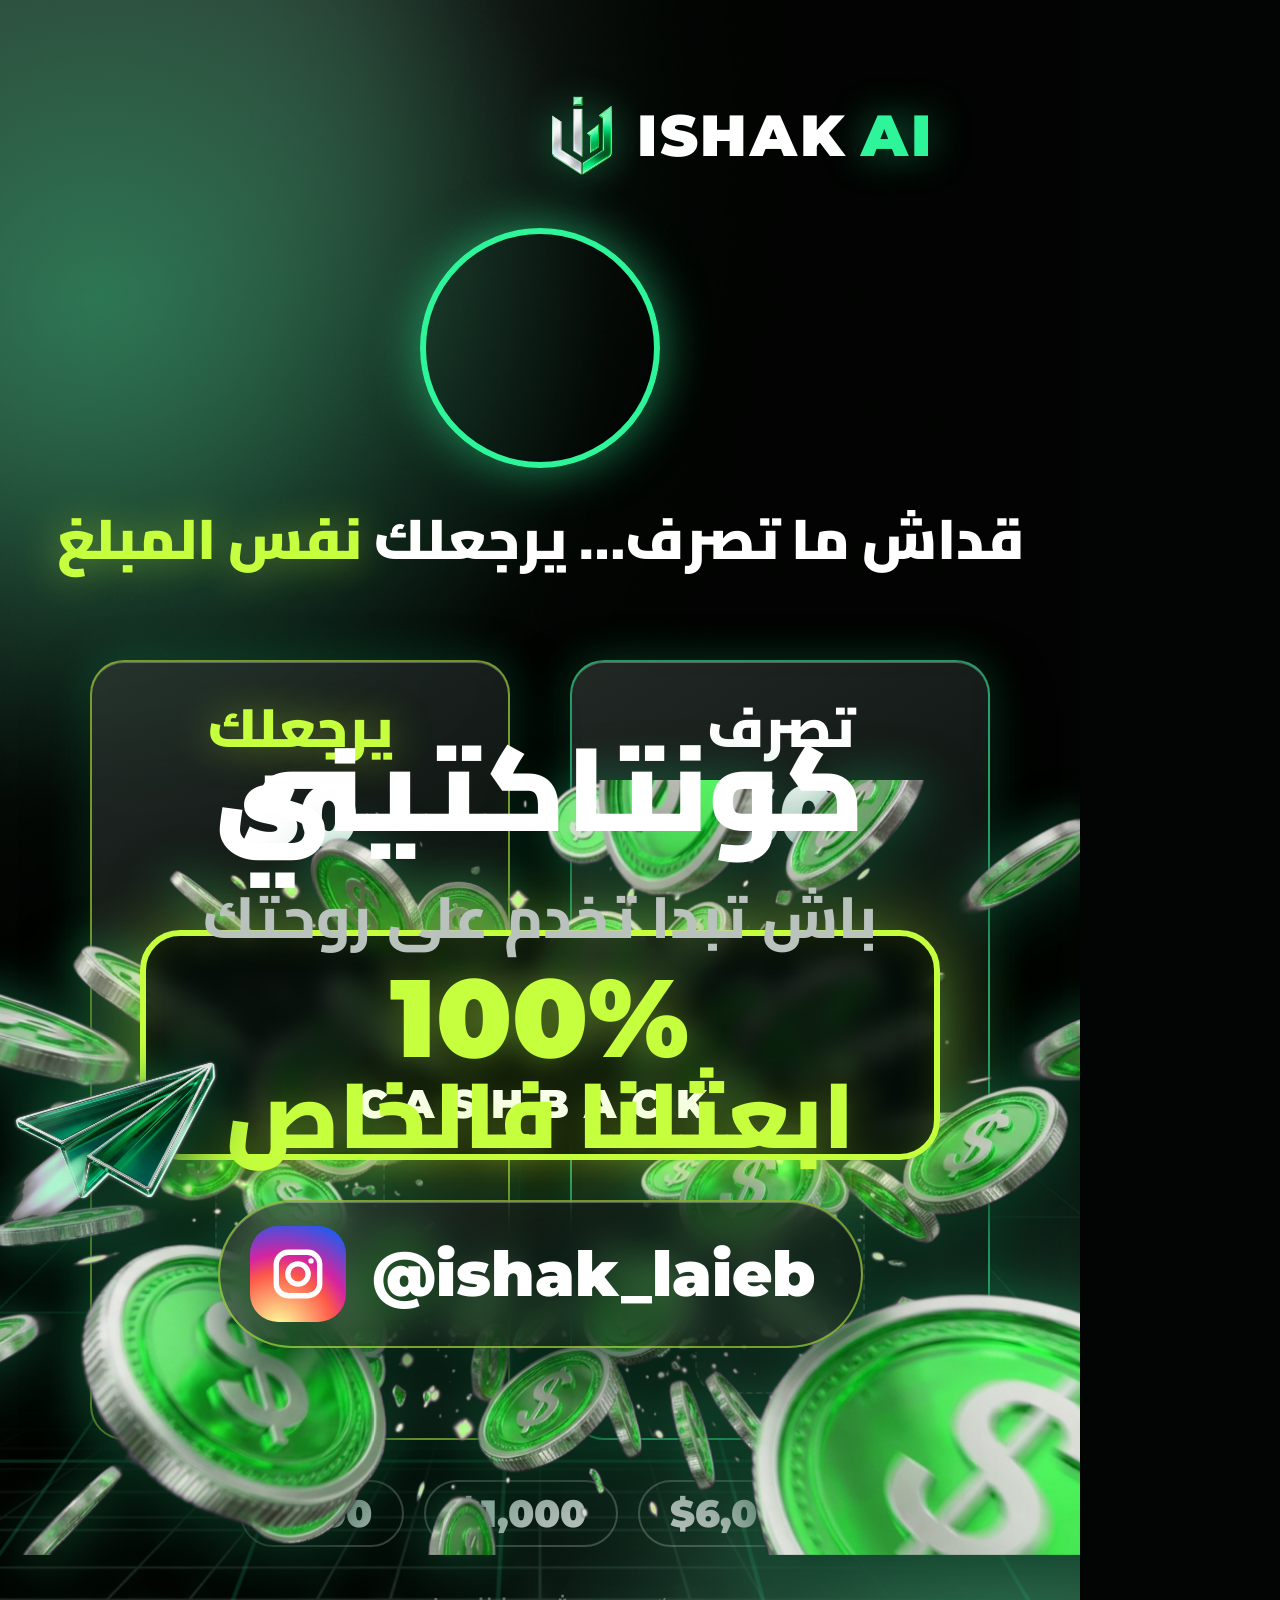
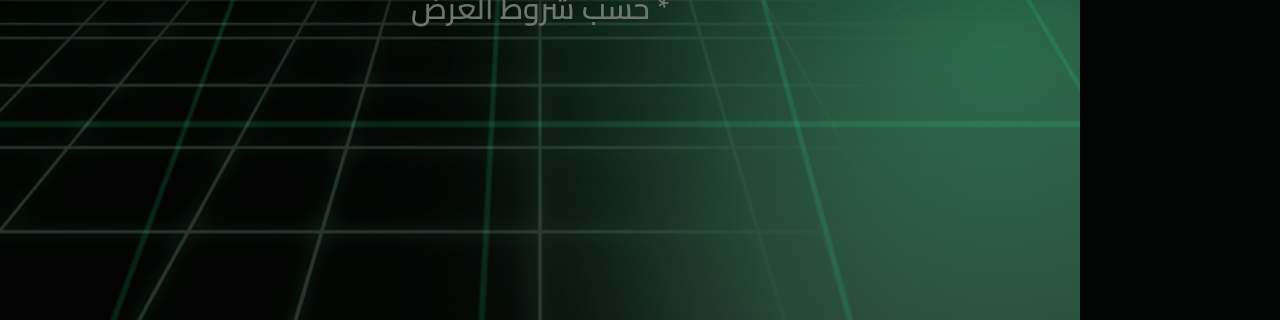
==== commit b7752483: "Ishak AI cashback-6000 v2: integrate keyed 3D assets into composition Co-Authored-By: Claude Opus 5." ====
--- a/jobs/ishak-ai/2026-10-12_cashback-6000/hf/index.html
+++ b/jobs/ishak-ai/2026-10-12_cashback-6000/hf/index.html
@@ -144,17 +144,26 @@
 #cta1 .big{font-weight:900;font-size:118px;line-height:1.15;display:block}
 #cta1 .sm{font-weight:800;font-size:58px;color:var(--silver);display:block;margin-top:6px}
 #cta1 .sm span{display:inline-block;margin:0 8px}
-#cta2{left:0;right:0;top:1060px;text-align:center;direction:rtl}
+#cta2{left:0;right:0;top:1060px;text-align:center;direction:rtl;height:400px}
 #cta2 .say{font-weight:900;font-size:92px;line-height:1.2}
 #igbtn{display:inline-flex;align-items:center;gap:26px;padding:24px 46px 24px 30px;margin-top:30px;direction:ltr;border-radius:999px}
 #igbtn .h{font-family:'Montserrat';font-weight:800;font-size:62px;color:#fff}
 .ig{width:96px;height:96px;border-radius:28px;display:grid;place-items:center;
   background:radial-gradient(circle at 30% 107%,#fdf497 0%,#fdf497 5%,#fd5949 45%,#d6249f 60%,#285AEB 90%)}
 
+/* v2 3D assets */
+.a3{position:absolute;display:block;filter:drop-shadow(0 18px 30px rgba(0,0,0,.55)) drop-shadow(0 0 22px rgba(46,245,154,.35));will-change:transform}
+.ico img{width:118px;height:118px;object-fit:contain}
+#pill .ico img{width:96px;height:96px}
+#s3 .plate{position:absolute;inset:0;width:1080px;height:1920px;object-fit:cover;opacity:.3;filter:brightness(.7) contrast(1.1)}
+#burst{left:-140px;top:780px;width:1360px}
+#stopimg{position:absolute;left:0;top:14px;width:250px}
+#timer .val2{position:absolute;left:0;width:250px;top:136px;height:190px;display:grid;place-items:center;font-family:'Montserrat';font-weight:900;font-size:62px;color:#fff;direction:ltr}
+#timer .val2 small{font-size:38px;color:var(--lime)}
+#visaimg{position:absolute;left:230px;top:30px;width:620px}
 /* fx */
 #flash{background:radial-gradient(circle at 50% 45%,rgba(198,255,61,.9),rgba(46,245,154,.5) 40%,rgba(46,245,154,0) 75%);mix-blend-mode:screen;opacity:0}
-#leak{left:-600px;top:-200px;width:520px;height:2400px;background:linear-gradient(90deg,rgba(46,245,154,0),rgba(46,245,154,.55),rgba(198,255,61,.35),rgba(46,245,154,0));
-  transform:rotate(18deg);mix-blend-mode:screen;opacity:0;filter:blur(30px)}
+#leak{left:0;top:0;width:1080px;height:1920px;object-fit:cover;mix-blend-mode:screen;opacity:0}
 .hide{visibility:hidden}
 </style>
 </head>
@@ -179,7 +188,7 @@
 
   <!-- S2 account card -->
   <div class="abs glass" id="acct">
-    <div class="ico"><svg viewBox="0 0 24 24" fill="none" stroke="#C6FF3D" stroke-width="1.8" stroke-linecap="round" stroke-linejoin="round"><rect x="3" y="6" width="18" height="14" rx="3"/><path d="M8 6V4.5A1.5 1.5 0 0 1 9.5 3h5A1.5 1.5 0 0 1 16 4.5V6"/><path d="M3 12h18"/><path d="M11 12v2h2v-2"/></svg></div>
+    <div class="ico"><img src="assets/k/briefcase.png"></div>
     <div>
       <div class="t1"><span>حساب</span><span class="en">TikTok Ads</span><span class="ver" id="ver"><svg width="32" height="32" viewBox="0 0 24 24" fill="none" stroke="#030504" stroke-width="3.4" stroke-linecap="round" stroke-linejoin="round"><path d="M5 12.5l4.5 4.5L19 7.5"/></svg></span></div>
       <div class="chips">
@@ -191,41 +200,36 @@
   </div>
 
   <!-- S4 visa + timer -->
-  <div class="abs" id="c3d"><div id="vcard">
-    <div class="sheen"></div><div class="brand">VISA</div><div class="chipx"></div>
-    <svg class="nfc" width="44" height="58" viewBox="0 0 24 32" fill="none" stroke="#e9efec" stroke-width="2.2" stroke-linecap="round"><path d="M4 10c3 3.5 3 8.5 0 12"/><path d="M9 7c4.5 5 4.5 13 0 18"/><path d="M14 4c6 7 6 17 0 24"/></svg>
-    <div class="nums">•••• •••• •••• 2026</div><div class="nm">YOUR NAME</div><div class="mk">24H</div>
-  </div></div>
+  <div class="abs" id="c3d"><div id="vcard" style="all:unset;position:absolute;left:0;top:0;width:1080px;height:470px;transform-style:preserve-3d"><img id="visaimg" src="assets/k/visa.png"></div></div>
   <div class="abs" id="timer">
     <div class="lab">أقل من</div>
-    <div class="ring">
-      <svg viewBox="0 0 250 250"><circle cx="125" cy="125" r="108" fill="rgba(3,12,8,.7)" stroke="rgba(185,194,189,.18)" stroke-width="16"/>
-      <circle id="arc" cx="125" cy="125" r="108" fill="none" stroke="#C6FF3D" stroke-width="16" stroke-linecap="round" transform="rotate(-90 125 125)" stroke-dasharray="678.6" stroke-dashoffset="678.6" style="filter:drop-shadow(0 0 12px rgba(198,255,61,.7))"/></svg>
-      <div class="val"><span id="tval">0<small>h</small></span></div>
-    </div>
+    <div class="ring"><img id="stopimg" src="assets/k/stopwatch.png"><div class="val2"><span id="tval">0<small>h</small></span></div></div>
   </div>
 
   <!-- S5 -->
   <div class="abs" id="pill"><div class="glass mintrim">
-    <div class="ico"><svg viewBox="0 0 24 24" fill="none" stroke="#C6FF3D" stroke-width="1.8" stroke-linecap="round" stroke-linejoin="round"><path d="M4 14v-2a8 8 0 0 1 16 0v2"/><rect x="3" y="13.5" width="4" height="6.5" rx="1.6"/><rect x="17" y="13.5" width="4" height="6.5" rx="1.6"/><path d="M19 20c0 1.2-2 2-5 2"/></svg></div>
+    <div class="ico"><img src="assets/k/headset.png"></div>
     <div><div class="tx">متابعة حتى أول حملة</div><span class="tg">مجاناً</span></div>
   </div></div>
   <div class="abs glass" id="shield">
-    <svg width="210" height="240" viewBox="0 0 210 240"><defs><linearGradient id="sg" x1="0" y1="0" x2="1" y2="1"><stop offset="0" stop-color="#2EF59A" stop-opacity=".55"/><stop offset="1" stop-color="#062a18" stop-opacity=".9"/></linearGradient></defs>
-      <path d="M105 10 L190 42 V118 C190 172 152 210 105 230 C58 210 20 172 20 118 V42 Z" fill="url(#sg)" stroke="#2EF59A" stroke-width="6" style="filter:drop-shadow(0 0 18px rgba(46,245,154,.7))"/>
-      <path id="chk" d="M65 122 L95 152 L148 96" fill="none" stroke="#C6FF3D" stroke-width="16" stroke-linecap="round" stroke-linejoin="round" stroke-dasharray="130" stroke-dashoffset="130" style="filter:drop-shadow(0 0 10px rgba(198,255,61,.8))"/></svg>
+    <img src="assets/k/shield.png" style="width:230px;flex:none;filter:drop-shadow(0 0 24px rgba(46,245,154,.45))">
     <div><div class="t1 lime">الضمان الذهبي</div><div class="t2"><span class="n en" id="mon">0</span><span class="u">شهر · سنة كاملة</span></div></div>
   </div>
 
   <!-- S6 -->
   <div class="abs" id="s6"><span class="l1"><span id="s6a">ما</span> <span id="s6b">عندك</span></span><span class="l2 lime"><span id="s6c">وين</span> <span id="s6d">تهرب</span></span></div>
 
+  <img class="a3" id="aCoin" src="assets/k/coin.png" style="left:770px;top:860px;width:230px">
+  <img class="a3" id="aTik" src="assets/k/tiktok.png" style="left:70px;top:870px;width:190px">
+  <img class="a3" id="aPhone" src="assets/k/phone.png" style="left:610px;top:1010px;width:400px">
+  <img class="a3" id="aLoop" src="assets/k/loop.png" style="left:60px;top:930px;width:200px">
+  <img class="a3" id="aCal" src="assets/k/calendar.png" style="left:780px;top:960px;width:200px">
   <!-- captions -->
   <div id="caps"></div>
 
   <!-- S3 full motion scene -->
   <div class="layer" id="s3">
-    <div class="abs bl1"></div><div class="abs bl2"></div>
+    <img class="plate" src="assets/k/bgplate.jpg"><div class="abs bl1"></div><div class="abs bl2"></div>
     <div class="abs" id="grid"></div>
     <div class="abs" id="pip"><img id="pipimg" src="vf/0001.jpg"></div>
     <div class="abs" id="s3title">قداش ما تصرف… يرجعلك <span class="lime">نفس المبلغ</span></div>
@@ -234,7 +238,7 @@
     <div class="abs glass" id="eq">=</div>
     <div class="abs" id="steps"><span class="st" id="st0">$200</span><span class="st" id="st1">$1,000</span><span class="st" id="st2">$6,000</span></div>
     <div class="abs" id="fine">* حسب شروط العرض</div>
-    <div class="abs" id="stamp"><div style="text-align:center"><div class="a">100%</div><div class="b">CASHBACK</div></div></div>
+    <img class="a3" id="burst" src="assets/k/burst.png"><div class="abs" id="stamp"><div style="text-align:center"><div class="a">100%</div><div class="b">CASHBACK</div></div></div>
   </div>
 
   <!-- S7 CTA -->
@@ -242,13 +246,13 @@
   <div class="abs" id="bloom"></div>
   <div class="abs" id="cta1"><span class="big" id="ctaBig">كونتاكتيني</span><span class="sm"><span id="cw0">باش</span><span id="cw1">تبدا</span><span id="cw2">تخدم</span><span id="cw3">على</span><span id="cw4">روحتك</span></span></div>
   <div class="abs" id="cta2"><div class="say lime" id="say">ابعثلنا فالخاص</div>
-    <div class="glass" id="igbtn"><div class="ig"><svg width="58" height="58" viewBox="0 0 24 24" fill="none" stroke="#fff" stroke-width="2.2"><rect x="3" y="3" width="18" height="18" rx="5"/><circle cx="12" cy="12" r="4.2"/><circle cx="17.4" cy="6.6" r="1.1" fill="#fff" stroke="none"/></svg></div><span class="h">@ishak_laieb</span></div>
+    <img class="a3" id="aPlane" src="assets/k/plane.png" style="position:absolute;left:0;top:0;width:300px;z-index:3"><div class="glass" id="igbtn"><div class="ig"><svg width="58" height="58" viewBox="0 0 24 24" fill="none" stroke="#fff" stroke-width="2.2"><rect x="3" y="3" width="18" height="18" rx="5"/><circle cx="12" cy="12" r="4.2"/><circle cx="17.4" cy="6.6" r="1.1" fill="#fff" stroke="none"/></svg></div><span class="h">@ishak_laieb</span></div>
   </div>
 
   <!-- header lockup (brand carrier) -->
   <div id="hdr"><img src="assets/logo.png"><div class="wm"><span>ISHAK</span><span class="ai">AI</span></div></div>
 
-  <div class="abs" id="leak"></div>
+  <img class="abs" id="leak" src="assets/k/streaks.jpg">
   <div class="layer" id="flash"></div>
 </div>
 
@@ -431,15 +435,12 @@
     if(t<a||t>b){set(wrap,0)}else{
       const i=p(t,a,a+.55), o=1-p(t,b-.22,b);
       const mv=eio(p(t,18.0,18.4));
-      const ry=lerp(105,0,eback(i))+(-12+Math.sin(t*1.6)*7)*eo(i);
+      const ry=lerp(105,0,eback(i))+(Math.sin(t*1.6)*6)*eo(i);
       const rx=8+Math.sin(t*1.2+1)*4;
       set(wrap,cl(i*4)*o,`translateX(${mv*170}px) translateY(${(1-eo(i))*140 - mv*20}px) scale(${(1-.28*mv)*(1+.08*(1-o))})`,(1-o)*12);
       card.style.transform=`rotateY(${ry}deg) rotateX(${rx}deg)`;
-      card.querySelector('.sheen').style.left=(lerp(-300,900,((t-a)*0.55)%1.4/1.4))+'px';
     }
     const ti=popEl($('timer'),t,18.12,19.72,{dy:80});
-    const arc=eio(p(t,18.24,19.3));
-    $('arc').setAttribute('stroke-dashoffset',(678.6*(1-arc)).toFixed(1));
     $('tval').innerHTML=Math.round(24*eo(p(t,18.62,19.34)))+'<small>h</small>';
   }
 
@@ -447,7 +448,6 @@
   popEl($('pill'),t,20.2,21.4,{dy:110});
   {
     popEl($('shield'),t,21.42,24.08,{dy:120});
-    $('chk').setAttribute('stroke-dashoffset',(130*(1-eo(p(t,21.7,22.1)))).toFixed(1));
     $('mon').textContent=Math.round(12*eo(p(t,23.1,23.65)));
     $('mon').style.color=t>23.6?'var(--lime)':'#fff';
     $('mon').style.textShadow=t>23.6?'var(--limeGlow)':'none';
@@ -499,11 +499,38 @@
     const fl=Math.max(.55*bump(t,1.06,10),.45*bump(t,8.38,8),.5*bump(t,14.9,8),.4*bump(t,24.84,10),.35*bump(t,25.3,6),.25*bump(t,0,10));
     $('flash').style.opacity=fl.toFixed(3);
     const leaks=[3.28,15.3,19.74,21.38];
-    let lo=0,lx=-700;
-    for(const a of leaks){const q=p(t,a-.1,a+.4);if(q>0&&q<1){lo=Math.sin(q*Math.PI);lx=lerp(-700,1300,eio(q))}}
-    $('leak').style.opacity=lo.toFixed(3);$('leak').style.left=lx+'px';
-  }
+    let lo=0,lx=0;
+    for(const a of leaks){const q=p(t,a-.1,a+.4);if(q>0&&q<1){lo=Math.sin(q*Math.PI)*.85;lx=lerp(-500,500,eio(q))}}
+    $('leak').style.opacity=lo.toFixed(3);$('leak').style.transform=`translateX(${lx}px) scale(1.3)`;
+  }
+  render3D(t);
   renderCaps(t);
+}
+function float3(el,t,a,b,{dy=90,rot=0,spin=0,amp=10,di=.4,dout=.25,s0=.5}={}){
+  if(t<a||t>b){set(el,0);return}
+  const i=p(t,a,a+di), o=1-p(t,b-dout,b);
+  const fl=Math.sin((t-a)*2.2)*amp;
+  const ry=spin?lerp(spin,0,eo5(i)):0;
+  set(el,eo(i)*o,`translateY(${(1-eo(i))*dy+fl-(1-o)*40}px) rotate(${rot+Math.sin((t-a)*1.7)*3}deg) rotateY(${ry}deg) scale(${(s0+(1-s0)*eback(i))*(1-.15*(1-o))})`,(1-eo(i))*10+(1-o)*10);
+}
+function render3D(t){
+  // hook: coin spins in on the "$6,000" landing, tiktok on "تيك توك أدز"
+  float3($('aCoin'),t,.82,3.22,{spin:540,rot:8,di:.35});
+  float3($('aTik'),t,2.36,3.22,{rot:-8,di:.3});
+  // S2: phone dashboard on "وفرت لكم", cashback loop on "كاش باك"
+  float3($('aPhone'),t,3.34,4.3,{dy:140,rot:-6,amp:6,dout:.3});
+  float3($('aLoop'),t,7.7,8.34,{rot:0,di:.3,dout:.15});
+  if(t>=7.7&&t<=8.34){$('aLoop').style.transform+=` rotate(${(t-7.7)*260}deg)`}
+  // S3 finale burst behind stamp
+  { const e=$('burst'); if(t<14.86||t>15.5){set(e,0)}else{const q=p(t,14.86,15.5);
+      set(e,Math.sin(Math.min(q*1.6,1)*Math.PI*.5)*(1-p(t,15.25,15.5)),`scale(${lerp(.4,1.25,eo(q))})`,0);} }
+  // S4 visa: subtle sheen via brightness wobble handled by 3D wrapper
+  // S5 calendar on "سنة كاملة"
+  float3($('aCal'),t,23.14,24.08,{rot:6,di:.3,dout:.2});
+  // CTA paper plane flies into the IG button
+  { const e=$('aPlane'); if(t<26.45){set(e,0)}else{const q=eo5(p(t,26.45,27.05));
+      const x=lerp(-420,40,q), y=lerp(260,90,q);
+      set(e,cl(p(t,26.45,26.6)*1.0),`translate(${x}px,${y}px) rotate(${lerp(-18,0,q)}deg) scale(${lerp(1.2,.62,q)})`,(1-q)*4);} }
 }
 window.render=render;
 window.ready=document.fonts.ready.then(()=>render(0));
